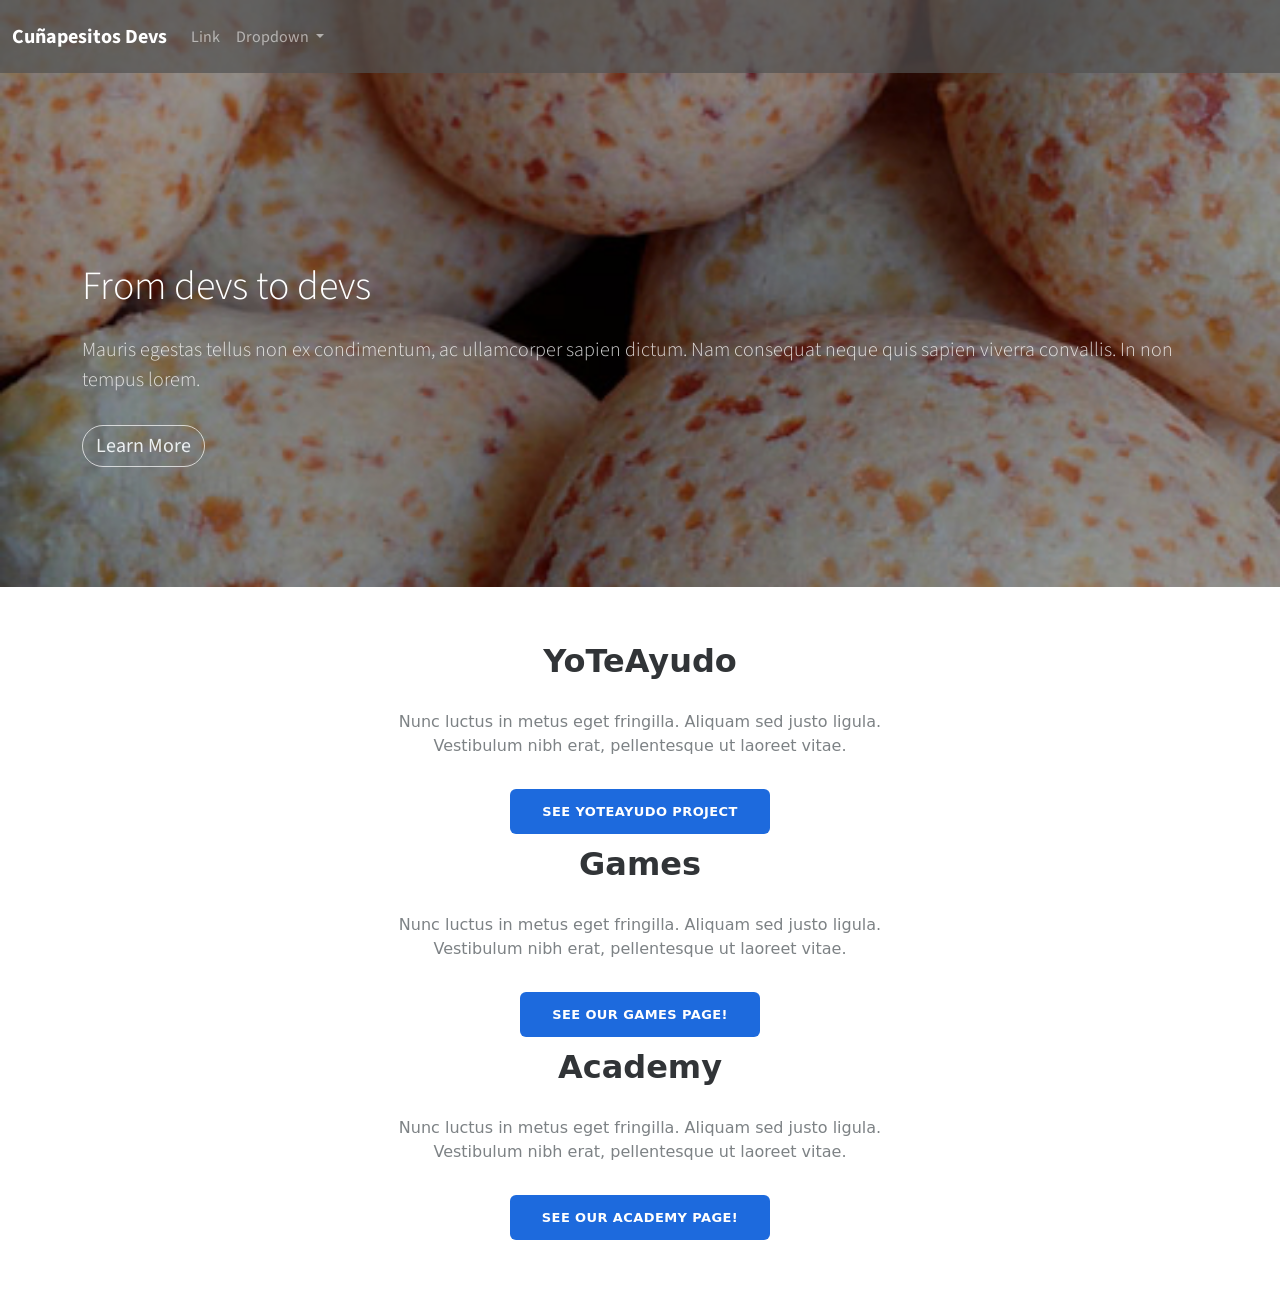
==== public/index.html @ 179575c8 "Update index.html" ====
<!DOCTYPE html>
<html lang="en">

<head>
    <meta charset="utf-8">
    <meta name="viewport" content="width=device-width, initial-scale=1.0, shrink-to-fit=no">
    <title>Cuñapesitos</title>
     <!-- Bootstrap CSS -->
    <link rel="stylesheet" href="https://cdnjs.cloudflare.com/ajax/libs/animate.css/4.1.1/animate.min.css"/></head>
    <link rel="stylesheet" href="https://fonts.googleapis.com/css?family=Source+Sans+Pro:300,400,700">
    <link rel="stylesheet" href="assets/css/Header-Blue.css">
    <link rel="stylesheet" href="assets/css/Highlight-Clean.css">
    <link rel="stylesheet" href="assets/css/styles.css">
</head>

<body>
    <header class="header-blue">
        <nav class="navbar navbar-dark navbar-expand-md navigation-clean-search">
            <div class="container-fluid"><a class="navbar-brand" href="#">Cuñapesitos Devs</a><button data-toggle="collapse" class="navbar-toggler" data-target="#navcol-1"><span class="sr-only">Toggle navigation</span><span class="navbar-toggler-icon"></span></button>
                <div class="collapse navbar-collapse" id="navcol-1">
                    <ul class="navbar-nav">
                        <li class="nav-item"><a class="nav-link" href="#">Link</a></li>
                        <li class="nav-item dropdown"><a class="dropdown-toggle nav-link" aria-expanded="false" data-toggle="dropdown" href="#">Dropdown </a>
                            <div class="dropdown-menu"><a class="dropdown-item" href="#">First Item</a><a class="dropdown-item" href="#">Second Item</a><a class="dropdown-item" href="#">Third Item</a></div>
                        </li>
                    </ul>
                    <form class="form-inline mr-auto" target="_self">
                        <div class="form-group mb-0"><label for="search-field"></label><input class="form-control search-field" type="search" id="search-field" name="search"></div>
                    </form>
                </div>
            </div>
        </nav>
        <div class="container hero animate__animated animate__backInLeft">
            <h1>From devs to devs</h1>
            <p>Mauris egestas tellus non ex condimentum, ac ullamcorper sapien dictum. Nam consequat neque quis sapien viverra convallis. In non tempus lorem. </p><button class="btn btn-light btn-lg action-button" type="button">Learn More</button>
        </div>
    </header>
    <section class="highlight-clean">
        <div class="row">
            <div class="container animate__animated animate__delay-3s animate__bounceIn">
                <div class="intro">
                    <h2 class="text-center">YoTeAyudo</h2>
                    <p class="text-center">Nunc luctus in metus eget fringilla. Aliquam sed justo ligula. Vestibulum nibh erat, pellentesque ut laoreet vitae. </p>
                </div>
                <div class="buttons"><a class="btn btn-primary" role="button" href="https://github.com/cunapesitos">See yoteayudo project</a></div>
            </div>
        </div>
         <div class="row">
            <div class="container animate__animated animate__delay-5s animate__bounceIn">
                <div class="intro">
                    <h2 class="text-center">Games</h2>
                    <p class="text-center">Nunc luctus in metus eget fringilla. Aliquam sed justo ligula. Vestibulum nibh erat, pellentesque ut laoreet vitae. </p>
                </div>
                <div class="buttons"><a class="btn btn-primary" role="button" href="http://games.cunapesitos.space">See our games page!</a></div>
            </div>
        </div>
         <div class="row">
            <div class="container animate__animated animate__delay-1s animate__bounceIn">
                <div class="intro">
                    <h2 class="text-center">Academy</h2>
                    <p class="text-center">Nunc luctus in metus eget fringilla. Aliquam sed justo ligula. Vestibulum nibh erat, pellentesque ut laoreet vitae. </p>
                </div>
                <div class="buttons"><a class="btn btn-primary" role="button" href="http://academy.cunapesitos.space/">See our academy page!</a></div>
            </div>
        </div>
    </section>
<link href="https://cdn.jsdelivr.net/npm/bootstrap@5.0.0-beta2/dist/css/bootstrap.min.css" rel="stylesheet" integrity="sha384-BmbxuPwQa2lc/FVzBcNJ7UAyJxM6wuqIj61tLrc4wSX0szH/Ev+nYRRuWlolflfl" crossorigin="anonymous">
</body>

</html>
---- public/assets/css/Header-Blue.css ----
.header-blue {
  background-image: url("../../assets/img/Cunape2.jpg");
  background-repeat: no-repeat;
  background-position: center;
  background-size: cover;
  font-family: 'Source Sans Pro', sans-serif;
}

@media (min-width:768px) {
  .header-blue {
    padding-bottom: 120px;
  }
}

.header-blue .navbar {
  background-color: rgba(82, 82, 82, 0.7);
  padding-top: .75rem;
  padding-bottom: .75rem;
  color: #fff;
  border-radius: 0;
  box-shadow: none;
  border: none;
}

@media (min-width:768px) {
  .header-blue .navbar {
    padding-top: 1rem;
    padding-bottom: 1rem;
  }
}

.header-blue .navbar .navbar-brand {
  font-weight: bold;
  color: inherit;
}

.header-blue .navbar .navbar-brand:hover {
  color: #f0f0f0;
}

.header-blue .navbar .navbar-collapse {
  border-top: 1px solid rgba(255,255,255,0.3);
  margin-top: .5rem;
}

@media (min-width:768px) {
  .header-blue .navbar .navbar-collapse {
    border-color: transparent;
    margin: 0;
  }
}

.header-blue .navbar .navbar-collapse span .login {
  color: #d9d9d9;
  margin-right: .5rem;
  text-decoration: none;
}

.header-blue .navbar .navbar-collapse span .login:hover {
  color: #fff;
}

.header-blue .navbar .navbar-toggler {
  border-color: rgba(255,255,255,0.3);
}

.header-blue .navbar .navbar-toggler:hover, .header-blue .navbar-toggler:focus {
  background: none;
}

@media (min-width: 768px) {
  .header-blue .navbar-nav .nav-link {
    padding-left: .7rem;
    padding-right: .7rem;
  }
}

@media (min-width: 992px) {
  .header-blue .navbar-nav .nav-link {
    padding-left: 1.2rem;
    padding-right: 1.2rem;
  }
}

.header-blue .navbar .navbar-nav > li > .dropdown-menu {
  margin-top: -5px;
  box-shadow: 0 4px 8px rgba(0,0,0,.1);
  background-color: #fff;
  border-radius: 2px;
}

.header-blue .navbar .dropdown-menu .dropdown-item:focus, .header-blue .navbar .dropdown-menu .dropdown-item {
  line-height: 2;
  color: #37434d;
}

.header-blue .navbar .dropdown-menu .dropdown-item:focus, .header-blue .navbar .dropdown-menu .dropdown-item:hover {
  background: #ebeff1;
}

.header-blue .action-button, .header-blue .action-button:not(.disabled):active {
  border: 1px solid rgba(255,255,255,0.7);
  border-radius: 40px;
  color: #ebeff1;
  box-shadow: none;
  text-shadow: none;
  padding: .3rem .8rem;
  background: transparent;
  transition: background-color 0.25s;
  outline: none;
}

.header-blue .action-button:hover {
  color: #fff;
}

.header-blue .navbar .form-inline label {
  color: #d9d9d9;
}

.header-blue .navbar .form-inline .search-field {
  display: inline-block;
  width: 80%;
  background: none;
  border: none;
  border-bottom: 1px solid transparent;
  border-radius: 0;
  color: #ccc;
  box-shadow: none;
  color: inherit;
  transition: border-bottom-color 0.3s;
}

.header-blue .navbar .form-inline .search-field:focus {
  border-bottom: 1px solid #ccc;
}

.header-blue .hero {
  margin-top: 20px;
  text-align: center;
}

@media (min-width:768px) {
  .header-blue .hero {
    margin-top: 60px;
    text-align: left;
  }
}

.header-blue .hero h1 {
  color: #fff;
  font-size: 40px;
  margin-top: 0;
  margin-bottom: 15px;
  font-weight: 300;
  line-height: 1.4;
}

@media (min-width:992px) {
  .header-blue .hero h1 {
    margin-top: 190px;
    margin-bottom: 24px;
    line-height: 1.2;
  }
}

.header-blue .hero p {
  color: rgba(255,255,255,0.8);
  font-size: 20px;
  margin-bottom: 30px;
  font-weight: 300;
}

.header-blue .phone-holder {
  text-align: right;
}

.header-blue div.phone-mockup {
  position: relative;
  max-width: 300px;
  margin: 20px;
  display: inline-block;
  z-index: 1;
}

.header-blue .phone-mockup img.device {
  width: 100%;
  height: auto;
}

.header-blue .phone-mockup .screen {
  position: absolute;
  width: 94%;
  height: 98%;
  top: 1%;
  left: 3%;
  border: 1px solid #444;
  border-radius: 20px;
  background-color: #aaa;
  overflow: hidden;
  background: url(screen-content-phone.jpg);
  background-size: cover;
  background-position: center;
  z-index: -1;
}

.header-blue .phone-mockup .screen:before {
  content: '';
  background-color: #fff;
  position: absolute;
  width: 70%;
  height: 140%;
  top: -12%;
  right: -60%;
  transform: rotate(-19deg);
  opacity: 0.2;
}

.container.hero {
  color: #fff;
  position: relative;
}

@media (max-width: 768px) {
  .container.hero {
    padding-bottom: 50px;
  }
}
---- public/assets/css/Highlight-Clean.css ----
.highlight-clean {
  color: #313437;
  background-color: #fff;
  padding: 50px 0;
  border-top: 0px;
  margin-top: 0px;
}

.highlight-clean p {
  color: #7d8285;
}

.highlight-clean h2 {
  font-weight: bold;
  margin-bottom: 25px;
  line-height: 1.5;
  padding-top: 0;
  margin-top: 0;
  color: inherit;
}

.highlight-clean .intro {
  font-size: 16px;
  max-width: 500px;
  margin: 0 auto 25px;
}

.highlight-clean .buttons {
  text-align: center;
}

.highlight-clean .buttons .btn {
  padding: 16px 32px;
  margin: 6px;
  border: none;
  background: none;
  box-shadow: none;
  text-shadow: none;
  opacity: 0.9;
  text-transform: uppercase;
  font-weight: bold;
  font-size: 13px;
  letter-spacing: 0.4px;
  line-height: 1;
  outline: none;
  background-color: #ddd;
}

.highlight-clean .buttons .btn:hover {
  opacity: 1;
}

.highlight-clean .buttons .btn:active {
  transform: translateY(1px);
}

.highlight-clean .buttons .btn-primary {
  background-color: #055ada;
  color: #fff;
}
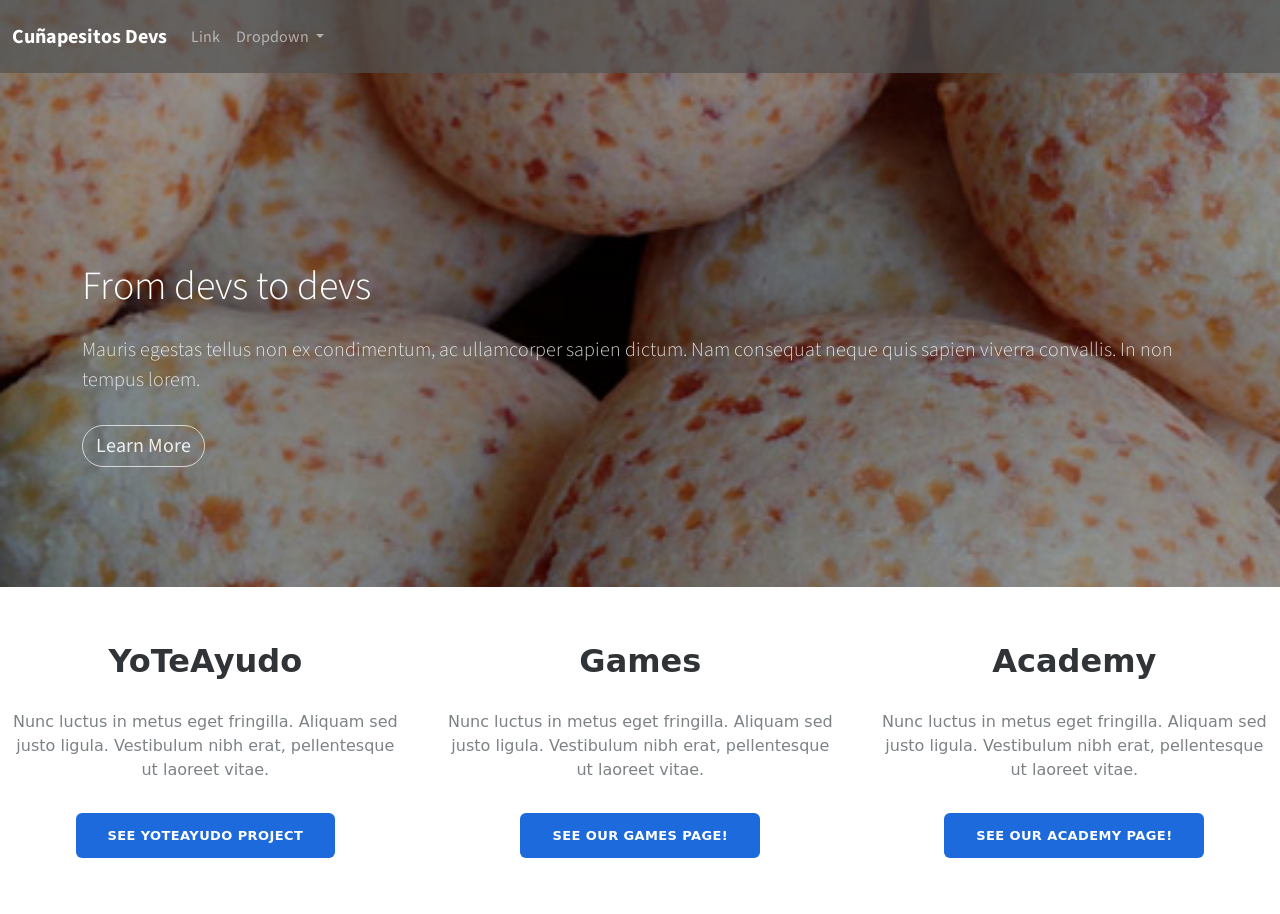
==== commit d7e9397a: "Update index.html" ====
--- a/public/index.html
+++ b/public/index.html
@@ -37,30 +37,32 @@
     </header>
     <section class="highlight-clean">
         <div class="row">
-            <div class="container animate__animated animate__delay-3s animate__bounceIn">
-                <div class="intro">
-                    <h2 class="text-center">YoTeAyudo</h2>
-                    <p class="text-center">Nunc luctus in metus eget fringilla. Aliquam sed justo ligula. Vestibulum nibh erat, pellentesque ut laoreet vitae. </p>
+            <div class="col">
+                <div class="container animate__animated animate__delay-3s animate__bounceIn">
+                    <div class="intro">
+                        <h2 class="text-center">YoTeAyudo</h2>
+                        <p class="text-center">Nunc luctus in metus eget fringilla. Aliquam sed justo ligula. Vestibulum nibh erat, pellentesque ut laoreet vitae. </p>
+                    </div>
+                    <div class="buttons"><a class="btn btn-primary" role="button" href="https://github.com/cunapesitos">See yoteayudo project</a></div>
                 </div>
-                <div class="buttons"><a class="btn btn-primary" role="button" href="https://github.com/cunapesitos">See yoteayudo project</a></div>
             </div>
-        </div>
-         <div class="row">
-            <div class="container animate__animated animate__delay-5s animate__bounceIn">
-                <div class="intro">
-                    <h2 class="text-center">Games</h2>
-                    <p class="text-center">Nunc luctus in metus eget fringilla. Aliquam sed justo ligula. Vestibulum nibh erat, pellentesque ut laoreet vitae. </p>
+            <div class="col">
+                <div class="container animate__animated animate__delay-5s animate__bounceIn">
+                    <div class="intro">
+                        <h2 class="text-center">Games</h2>
+                        <p class="text-center">Nunc luctus in metus eget fringilla. Aliquam sed justo ligula. Vestibulum nibh erat, pellentesque ut laoreet vitae. </p>
+                    </div>
+                    <div class="buttons"><a class="btn btn-primary" role="button" href="http://games.cunapesitos.space">See our games page!</a></div>
                 </div>
-                <div class="buttons"><a class="btn btn-primary" role="button" href="http://games.cunapesitos.space">See our games page!</a></div>
             </div>
-        </div>
-         <div class="row">
-            <div class="container animate__animated animate__delay-1s animate__bounceIn">
-                <div class="intro">
-                    <h2 class="text-center">Academy</h2>
-                    <p class="text-center">Nunc luctus in metus eget fringilla. Aliquam sed justo ligula. Vestibulum nibh erat, pellentesque ut laoreet vitae. </p>
+            <div class="col">
+                <div class="container animate__animated animate__delay-1s animate__bounceIn">
+                    <div class="intro">
+                        <h2 class="text-center">Academy</h2>
+                        <p class="text-center">Nunc luctus in metus eget fringilla. Aliquam sed justo ligula. Vestibulum nibh erat, pellentesque ut laoreet vitae. </p>
+                    </div>
+                    <div class="buttons"><a class="btn btn-primary" role="button" href="http://academy.cunapesitos.space/">See our academy page!</a></div>
                 </div>
-                <div class="buttons"><a class="btn btn-primary" role="button" href="http://academy.cunapesitos.space/">See our academy page!</a></div>
             </div>
         </div>
     </section>
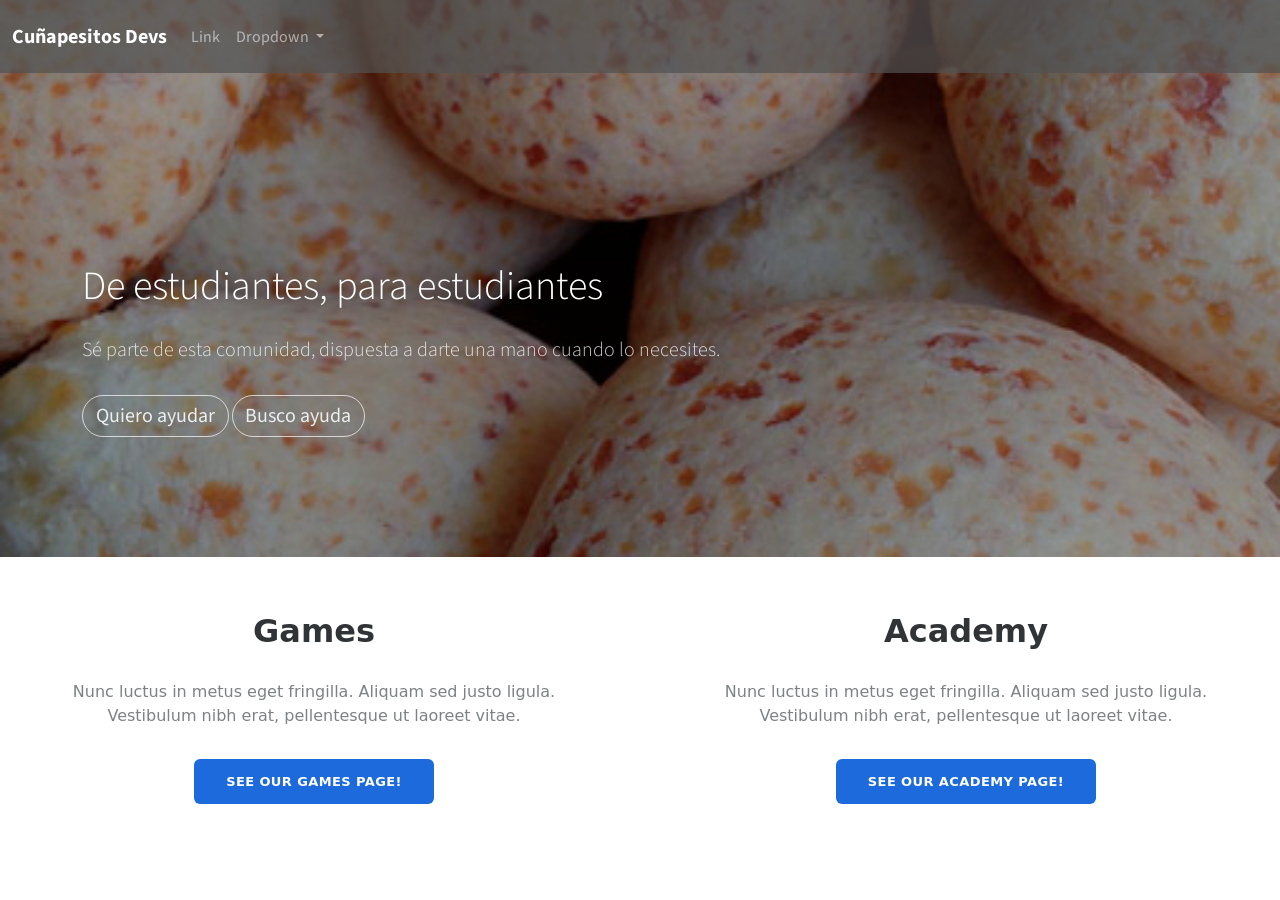
==== commit 7fa60f03: "Update index.html" ====
--- a/public/index.html
+++ b/public/index.html
@@ -31,28 +31,27 @@
             </div>
         </nav>
         <div class="container hero animate__animated animate__backInLeft">
-            <h1>From devs to devs</h1>
-            <p>Mauris egestas tellus non ex condimentum, ac ullamcorper sapien dictum. Nam consequat neque quis sapien viverra convallis. In non tempus lorem. </p><button class="btn btn-light btn-lg action-button" type="button">Learn More</button>
+            <h1>De estudiantes, para estudiantes</h1>
+            <p>
+                Sé parte de esta comunidad, dispuesta a darte una mano cuando lo necesites.
+            </p>
+            <button class="btn btn-light btn-lg action-button" type="button">
+                Quiero ayudar
+            </button>
+            <button class="btn btn-light btn-lg action-button" type="button">
+                Busco ayuda
+            </button>
         </div>
     </header>
     <section class="highlight-clean">
         <div class="row">
             <div class="col">
-                <div class="container animate__animated animate__delay-3s animate__bounceIn">
-                    <div class="intro">
-                        <h2 class="text-center">YoTeAyudo</h2>
-                        <p class="text-center">Nunc luctus in metus eget fringilla. Aliquam sed justo ligula. Vestibulum nibh erat, pellentesque ut laoreet vitae. </p>
-                    </div>
-                    <div class="buttons"><a class="btn btn-primary" role="button" href="https://github.com/cunapesitos">See yoteayudo project</a></div>
-                </div>
-            </div>
-            <div class="col">
-                <div class="container animate__animated animate__delay-5s animate__bounceIn">
+                <div class="container animate__animated animate__delay-2s animate__bounceIn">
                     <div class="intro">
                         <h2 class="text-center">Games</h2>
                         <p class="text-center">Nunc luctus in metus eget fringilla. Aliquam sed justo ligula. Vestibulum nibh erat, pellentesque ut laoreet vitae. </p>
                     </div>
-                    <div class="buttons"><a class="btn btn-primary" role="button" href="http://games.cunapesitos.space">See our games page!</a></div>
+                    <div class="buttons"><a class="btn btn-primary" role="button" href="http://games.cunapesitos.space" target="_blank">See our games page!</a></div>
                 </div>
             </div>
             <div class="col">
@@ -61,11 +60,25 @@
                         <h2 class="text-center">Academy</h2>
                         <p class="text-center">Nunc luctus in metus eget fringilla. Aliquam sed justo ligula. Vestibulum nibh erat, pellentesque ut laoreet vitae. </p>
                     </div>
-                    <div class="buttons"><a class="btn btn-primary" role="button" href="http://academy.cunapesitos.space/">See our academy page!</a></div>
+                    <div class="buttons"><a class="btn btn-primary" role="button" href="http://academy.cunapesitos.space/" target="_blank">See our academy page!</a></div>
                 </div>
             </div>
         </div>
     </section>
+    <?php
+        $visit = 1;
+        $fileName="counter.txt";
+        if(file_exists($fileName)) {
+            $fp    = fopen($fileName, "r");
+            $visit = fread($fp, 4);
+            $visit++;
+            fclose($fp);
+        }
+        $fp = fopen($fileName, "w");
+        fwrite($fp, $visit);
+        fclose($fp);
+        echo $visit;
+    ?>
 <link href="https://cdn.jsdelivr.net/npm/bootstrap@5.0.0-beta2/dist/css/bootstrap.min.css" rel="stylesheet" integrity="sha384-BmbxuPwQa2lc/FVzBcNJ7UAyJxM6wuqIj61tLrc4wSX0szH/Ev+nYRRuWlolflfl" crossorigin="anonymous">
 </body>
 
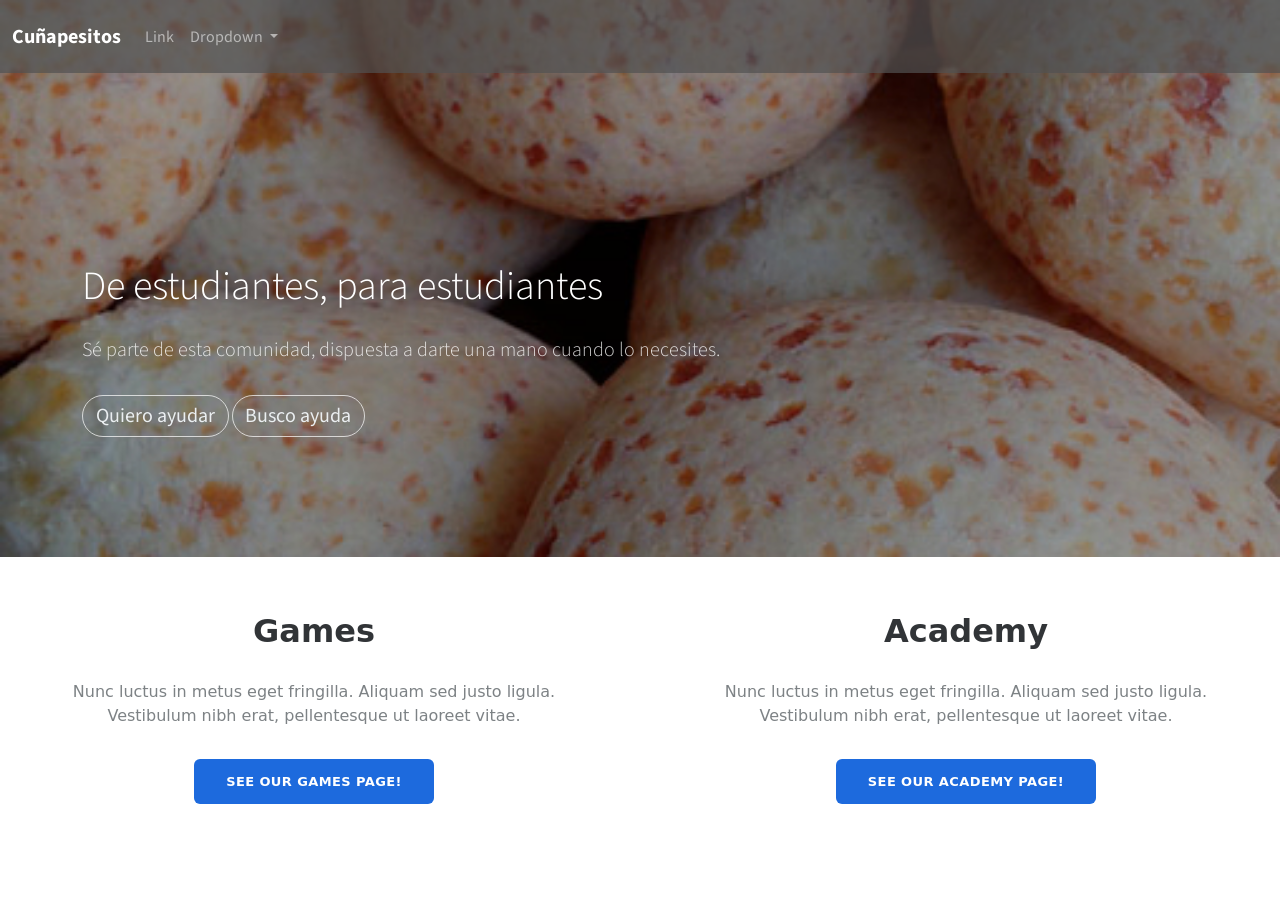
==== commit bdce3ba6: "Update index.html" ====
--- a/public/index.html
+++ b/public/index.html
@@ -16,7 +16,7 @@
 <body>
     <header class="header-blue">
         <nav class="navbar navbar-dark navbar-expand-md navigation-clean-search">
-            <div class="container-fluid"><a class="navbar-brand" href="#">Cuñapesitos Devs</a><button data-toggle="collapse" class="navbar-toggler" data-target="#navcol-1"><span class="sr-only">Toggle navigation</span><span class="navbar-toggler-icon"></span></button>
+            <div class="container-fluid"><a class="navbar-brand" href="#">Cuñapesitos</a><button data-toggle="collapse" class="navbar-toggler" data-target="#navcol-1"><span class="sr-only">Toggle navigation</span><span class="navbar-toggler-icon"></span></button>
                 <div class="collapse navbar-collapse" id="navcol-1">
                     <ul class="navbar-nav">
                         <li class="nav-item"><a class="nav-link" href="#">Link</a></li>
@@ -79,7 +79,9 @@
         fclose($fp);
         echo $visit;
     ?>
-<link href="https://cdn.jsdelivr.net/npm/bootstrap@5.0.0-beta2/dist/css/bootstrap.min.css" rel="stylesheet" integrity="sha384-BmbxuPwQa2lc/FVzBcNJ7UAyJxM6wuqIj61tLrc4wSX0szH/Ev+nYRRuWlolflfl" crossorigin="anonymous">
+    <link href="https://cdn.jsdelivr.net/npm/bootstrap@5.0.0-beta2/dist/css/bootstrap.min.css" rel="stylesheet" integrity="sha384-BmbxuPwQa2lc/FVzBcNJ7UAyJxM6wuqIj61tLrc4wSX0szH/Ev+nYRRuWlolflfl" crossorigin="anonymous">
+    <script src="https://cdn.jsdelivr.net/npm/@popperjs/core@2.9.1/dist/umd/popper.min.js" integrity="sha384-SR1sx49pcuLnqZUnnPwx6FCym0wLsk5JZuNx2bPPENzswTNFaQU1RDvt3wT4gWFG" crossorigin="anonymous"></script>
+    <script src="https://cdn.jsdelivr.net/npm/bootstrap@5.0.0-beta3/dist/js/bootstrap.min.js" integrity="sha384-j0CNLUeiqtyaRmlzUHCPZ+Gy5fQu0dQ6eZ/xAww941Ai1SxSY+0EQqNXNE6DZiVc" crossorigin="anonymous"></script>
 </body>
 
 </html>
